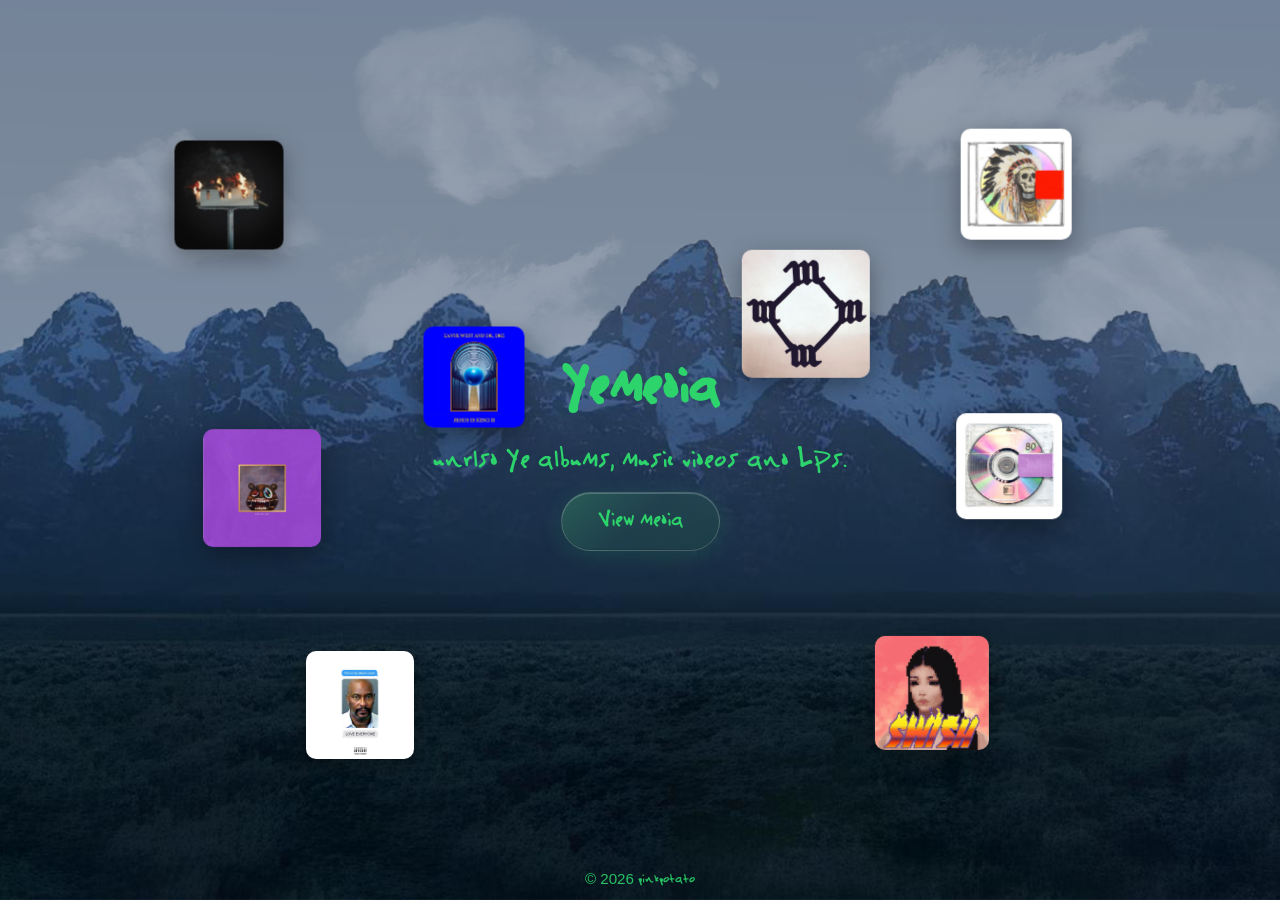
==== index.html @ f58d0a7e "albumonly" ====
<!DOCTYPE html>
<html lang="en">
<head>
    <meta charset="UTF-8">
    <meta name="viewport" content="width=device-width, initial-scale=1.0">
    <title>yemedias</title>
    <link rel="icon" href="favicon.png" type="image/png">
    <link rel="stylesheet" href="sytle.css">
</head>
<body>
    <div class="album-covers" id="album-covers"></div>
    <main class="content">
        <h1>Yemedia</h1>
        <p>unrlsd Ye albums, music videos and LPs.</p>
        <a href="mainpage.html" class="content-btn">View media</a>
    </main>
    <footer class="copyright">© 2026 pinkpotato</footer>
    <script src="album-covers.js"></script>
</body>
</html>
---- sytle.css ----
body {
    margin: 0;
    padding: 0;
    min-height: 100vh;
    position: relative;
    overflow: hidden;
    background-color: #1a1a2e;
    background-image: url(sitebg/gradientbase.png);
    background-size: cover;
    background-position: center;
    background-repeat: no-repeat;
}

body.mainpage {
    overflow: hidden;
    height: 100vh;
    display: flex;
    flex-direction: column;
}

/* Toast notification */
.mainpage-toast {
    position: fixed;
    bottom: 5rem;
    left: 50%;
    transform: translateX(-50%) translateY(12px);
    padding: 0.5rem 1rem;
    background: rgba(92, 255, 158, 0.95);
    color: #1a1a2e;
    font-family: "Yung Jakes", "yungjakes", sans-serif;
    font-size: 0.95rem;
    border-radius: 8px;
    box-shadow: 0 4px 20px rgba(0, 0, 0, 0.3);
    z-index: 100;
    opacity: 0;
    visibility: hidden;
    transition: opacity 0.25s ease, transform 0.25s ease, visibility 0.25s ease;
}

.mainpage-toast.is-visible {
    opacity: 1;
    visibility: visible;
    transform: translateX(-50%) translateY(0);
}

/* Scrollbar styling site-wide */
* {
    scrollbar-width: thin;
    scrollbar-color: rgba(92, 255, 158, 0.6) rgba(26, 26, 46, 0.4);
}

*::-webkit-scrollbar {
    width: 10px;
    height: 10px;
}

*::-webkit-scrollbar-track {
    background: rgba(26, 26, 46, 0.4);
    border-radius: 5px;
}

*::-webkit-scrollbar-thumb {
    background: rgba(92, 255, 158, 0.55);
    border-radius: 5px;
    border: 1px solid rgba(26, 26, 46, 0.3);
}

*::-webkit-scrollbar-thumb:hover {
    background: rgba(92, 255, 158, 0.75);
}

*::-webkit-scrollbar-thumb:active {
    background: #5cff9e;
}

*::-webkit-scrollbar-corner {
    background: rgba(26, 26, 46, 0.4);
    border-radius: 5px;
}

@font-face {
    font-family: "Yung Jakes";
    src: local("Yung Jakes New Handwriting"), local("YungJakesNewHandwriting"), url("YungJakesNewHandwriting-Regular.ttf") format("truetype");
    font-weight: normal;
    font-style: normal;
    font-display: swap;
}

/* Middle: clouds */
body::before {
    content: "";
    position: absolute;
    inset: 0;
    z-index: -1;
    background-image: url(sitebg/clouds.png);
    background-size: 150% 100%;
    background-position: 0% 50%;
    background-repeat: no-repeat;
    opacity: 0.5;
    pointer-events: none;
    animation: clouds-drift 60s linear infinite;
}

@media (max-width: 768px) {
    body::before {
        background-size: cover;
    }
}

/* Front: mountain (painted last so it’s on top) */
body::after {
    content: "";
    position: absolute;
    inset: 0;
    z-index: 0;
    background-image: url(sitebg/mountains.png);
    background-size: cover;
    background-position: center;
    background-repeat: no-repeat;
    pointer-events: none;
}

.content {
    position: relative;
    z-index: 3;
    display: flex;
    flex-direction: column;
    align-items: center;
    justify-content: center;
    min-height: 100vh;
    text-align: center;
    color: #2dd46c;
    font-family: "Yung Jakes", "yungjakes", sans-serif;
    font-size: 1.6rem;
}

.album-covers {
    position: fixed;
    inset: 0;
    z-index: 2;
    pointer-events: none;
}

.album-covers .album-cover {
    position: absolute;
    object-fit: cover;
    border-radius: 10px;
    box-shadow: 0 8px 24px rgba(0, 0, 0, 0.35);
    transform-style: preserve-3d;
    will-change: transform;
}

.copyright {
    position: fixed;
    bottom: 0;
    left: 0;
    right: 0;
    z-index: 3;
    text-align: center;
    padding: 0.75rem;
    color: #2dd46c;
    font-family: "Yung Jakes", "yungjakes", sans-serif;
    font-size: 0.95rem;
    opacity: 0.9;
}

.content h1,
.content p,
.content button,
.content .content-btn {
    margin: 0.25em 0;
}

.content h1 {
    font-size: 3.75rem;
}

.content p {
    font-size: 1.85rem;
}

.content button,
.content .content-btn {
    color: inherit;
    font-family: inherit;
    font-size: 1.5rem;
    cursor: pointer;
    padding: 0.65em 1.5em;
    border: none;
    border-radius: 999px;
    background: linear-gradient(
        135deg,
        rgba(80, 220, 120, 0.25) 0%,
        rgba(60, 180, 100, 0.12) 50%,
        rgba(40, 140, 80, 0.18) 100%
    );
    backdrop-filter: blur(12px);
    -webkit-backdrop-filter: blur(12px);
    box-shadow:
        inset 0 1px 0 rgba(255, 255, 255, 0.2),
        inset 0 -1px 0 rgba(0, 0, 0, 0.1),
        0 4px 24px rgba(45, 212, 108, 0.15);
    border: 1px solid rgba(255, 255, 255, 0.18);
    transition: transform 0.2s ease, box-shadow 0.2s ease, background 0.2s ease;
}
.content .content-btn {
    text-decoration: none;
    display: inline-block;
}

.content button:hover,
.content .content-btn:hover {
    transform: translateY(-1px);
    background: linear-gradient(
        135deg,
        rgba(80, 220, 120, 0.32) 0%,
        rgba(60, 180, 100, 0.18) 50%,
        rgba(40, 140, 80, 0.24) 100%
    );
    box-shadow:
        inset 0 1px 0 rgba(255, 255, 255, 0.28),
        inset 0 -1px 0 rgba(0, 0, 0, 0.08),
        0 8px 32px rgba(45, 212, 108, 0.22);
}

.content button:active,
.content .content-btn:active {
    transform: translateY(0);
    box-shadow:
        inset 0 1px 0 rgba(255, 255, 255, 0.15),
        inset 0 2px 8px rgba(0, 0, 0, 0.15),
        0 2px 12px rgba(45, 212, 108, 0.12);
}

@keyframes clouds-drift {
    0% { background-position: 0% 50%; }
    100% { background-position: 100% 50%; }
}

/* ========== Mainpage layout (glassmorphism UI) ========== */
.mainpage .mainpage-layout {
    position: relative;
    z-index: 1;
    flex: 1;
    min-height: 0;
    padding: 1rem;
    box-sizing: border-box;
    display: flex;
    flex-direction: column;
    overflow: hidden;
}

.mainpage .topbar {
    flex-shrink: 0;
    display: flex;
    align-items: center;
    justify-content: space-between;
    gap: 1.5rem;
    max-width: 100%;
    padding: 0.6rem 1.25rem;
    margin-bottom: 1rem;
    background: rgba(255, 255, 255, 0.12);
    backdrop-filter: blur(14px);
    -webkit-backdrop-filter: blur(14px);
    border: 1px solid rgba(255, 255, 255, 0.28);
    border-radius: 14px;
    font-family: "Yung Jakes", "yungjakes", sans-serif;
    color: #4ae88a;
    text-shadow: 0 0 20px rgba(0, 0, 0, 0.4), 0 1px 2px rgba(0, 0, 0, 0.3);
}

.mainpage .topbar-logo {
    color: #5cff9e;
    text-decoration: none;
    font-size: 1.65rem;
    padding: 0.25em;
    background: transparent;
    border: none;
    border-radius: 0;
    white-space: nowrap;
    text-shadow: 0 0 16px rgba(0, 0, 0, 0.35), 0 1px 2px rgba(0, 0, 0, 0.25);
    display: inline-flex;
    align-items: center;
    justify-content: center;
}

.mainpage .topbar-logo-icon {
    display: block;
    width: 32px;
    height: 32px;
    object-fit: contain;
}

.mainpage .topbar-search {
    flex: 1;
    max-width: 320px;
    margin: 0 auto;
    padding: 0.55em 1em;
    background: rgba(255, 255, 255, 0.15);
    border: 1px solid rgba(45, 212, 108, 0.5);
    border-radius: 999px;
    color: #5cff9e;
    font-family: "Yung Jakes", "yungjakes", sans-serif;
    font-size: 1.2rem;
    text-shadow: 0 0 12px rgba(0, 0, 0, 0.3);
}

.mainpage .topbar-search::placeholder {
    color: #4ae88a;
    opacity: 1;
}

.mainpage .topbar-menu-btn {
    display: none;
    align-items: center;
    justify-content: center;
    width: 44px;
    height: 44px;
    padding: 0;
    border: none;
    border-radius: 0;
    background: transparent;
    color: #5cff9e;
    cursor: pointer;
    flex-shrink: 0;
    transition: opacity 0.2s ease, transform 0.2s ease;
}
.mainpage .topbar-menu-btn:hover {
    opacity: 0.85;
    transform: scale(1.05);
}
.mainpage .topbar-menu-icon {
    width: 24px;
    height: 24px;
    display: block;
    object-fit: contain;
}

.mainpage .mainpage-body {
    display: flex;
    flex: 1;
    min-height: 0;
    overflow: hidden;
    gap: 1rem;
}

.mainpage .sidebar-menu {
    width: 180px;
    flex-shrink: 0;
    display: flex;
    flex-direction: column;
    gap: 0.5rem;
    padding: 1rem;
    background: rgba(255, 255, 255, 0.12);
    backdrop-filter: blur(14px);
    -webkit-backdrop-filter: blur(14px);
    border: 1px solid rgba(45, 212, 108, 0.35);
    border-radius: 14px;
    font-family: "Yung Jakes", "yungjakes", sans-serif;
    color: #5cff9e;
    align-self: stretch;
    text-shadow: 0 0 14px rgba(0, 0, 0, 0.35), 0 1px 2px rgba(0, 0, 0, 0.25);
}

.mainpage .sidebar-close-btn {
    display: none;
}

.mainpage .sidebar-close-icon {
    width: 24px;
    height: 24px;
    display: block;
    object-fit: contain;
}

.mainpage .sidebar-overlay {
    display: none;
}

.mainpage .sidebar-item {
    font-size: 1.25rem;
}

.mainpage .sidebar-btn {
    display: block;
    width: 100%;
    padding: 0.6em 0.85em;
    background: rgba(255, 255, 255, 0.12);
    border: 1px solid rgba(45, 212, 108, 0.35);
    border-radius: 10px;
    color: #5cff9e;
    font-family: "Yung Jakes", "yungjakes", sans-serif;
    font-size: 1.25rem;
    cursor: pointer;
    text-align: left;
    transition: background 0.2s ease, border-color 0.2s ease;
    text-shadow: 0 0 12px rgba(0, 0, 0, 0.3), 0 1px 2px rgba(0, 0, 0, 0.2);
}

.mainpage .sidebar-btn:hover {
    background: rgba(45, 212, 108, 0.15);
    border-color: rgba(45, 212, 108, 0.55);
    color: #6effa8;
}

.mainpage .main-panel {
    flex: 1;
    display: flex;
    flex-direction: column;
    min-height: 0;
    padding: 1.25rem;
    background: rgba(255, 255, 255, 0.12);
    backdrop-filter: blur(14px);
    -webkit-backdrop-filter: blur(14px);
    border: 1px solid rgba(45, 212, 108, 0.35);
    border-radius: 14px;
    overflow: auto;
}

.mainpage .covers-grid {
    display: grid;
    grid-template-columns: repeat(4, 1fr);
    grid-template-rows: repeat(2, auto);
    gap: 1rem;
    min-height: min-content;
}

.mainpage .cover-placeholder {
    aspect-ratio: 1;
    background: rgba(255, 255, 255, 0.06);
    border-radius: 8px;
    border: 1px solid rgba(255, 255, 255, 0.06);
    box-shadow: none;
}

.mainpage .album-card {
    position: relative;
    aspect-ratio: 1;
    border-radius: 8px;
    overflow: hidden;
    background: rgba(255, 255, 255, 0.06);
    transition: transform 0.25s ease;
}

.mainpage .album-card:hover {
    transform: scale(0.92);
}

.mainpage .album-card-cover {
    width: 100%;
    height: 100%;
    object-fit: cover;
    display: block;
}

.mainpage .album-card-overlay {
    position: absolute;
    inset: 0;
    display: flex;
    flex-direction: column;
    align-items: center;
    justify-content: center;
    gap: 0.5rem;
    background: rgba(0, 0, 0, 0.5);
    opacity: 0;
    transition: opacity 0.2s ease;
}

.mainpage .album-card.has-tracks .album-card-overlay {
    justify-content: flex-end;
    padding-bottom: 0.5rem;
}

.mainpage .album-card-play-corner {
    position: absolute;
    bottom: 0.5rem;
    right: 0.5rem;
    margin-top: auto;
}

.mainpage .album-card:hover .album-card-overlay {
    opacity: 1;
}

.mainpage .album-card-title {
    color: #5cff9e;
    font-family: "Yung Jakes", "yungjakes", sans-serif;
    font-size: 1rem;
    text-align: center;
    padding: 0 0.5rem;
    text-shadow: 0 0 8px rgba(0,0,0,0.5);
}

.mainpage .album-card-play:hover {
    opacity: 0.9;
    transform: scale(1.05);
}

.mainpage .album-card-play {
    width: 44px;
    height: 44px;
    border: none;
    border-radius: 0;
    background: transparent;
    color: #5cff9e;
    font-size: 1.25rem;
    cursor: pointer;
    display: flex;
    align-items: center;
    justify-content: center;
    padding: 0;
    transition: opacity 0.2s ease, transform 0.2s ease;
    font-family: "Yung Jakes", "yungjakes", sans-serif;
}

.mainpage .album-card-play-icon {
    width: 28px;
    height: 28px;
    display: block;
    object-fit: contain;
}

/* Search results: list of matching tracks */
.mainpage .mainpage-search-results {
    display: flex;
    flex-direction: column;
    gap: 0.25rem;
    padding: 0.5rem 0;
    min-height: 0;
}

.mainpage .mainpage-search-result-row {
    display: flex;
    align-items: center;
    gap: 1rem;
    padding: 0.65rem 1rem;
    background: rgba(255, 255, 255, 0.04);
    border-radius: 10px;
    cursor: pointer;
    transition: background 0.15s ease;
}

.mainpage .mainpage-search-result-row:hover {
    background: rgba(92, 255, 158, 0.1);
}

.mainpage .mainpage-search-result-cover {
    width: 48px;
    height: 48px;
    object-fit: cover;
    border-radius: 8px;
    flex-shrink: 0;
    border: 1px solid rgba(255, 255, 255, 0.1);
}

.mainpage .mainpage-search-result-info {
    flex: 1;
    min-width: 0;
    display: flex;
    flex-direction: column;
    gap: 0.15rem;
}

.mainpage .mainpage-search-result-title {
    color: #fff;
    font-family: "Yung Jakes", "yungjakes", sans-serif;
    font-size: 1.05rem;
    font-weight: bold;
}

.mainpage .mainpage-search-result-meta {
    color: rgba(255, 255, 255, 0.6);
    font-size: 0.9rem;
}

.mainpage .mainpage-search-result-play {
    width: 44px;
    height: 44px;
    padding: 0;
    border: none;
    background: transparent;
    color: #5cff9e;
    cursor: pointer;
    display: flex;
    align-items: center;
    justify-content: center;
    flex-shrink: 0;
    transition: opacity 0.2s ease, transform 0.2s ease;
}

.mainpage .mainpage-search-result-play:hover {
    opacity: 0.9;
    transform: scale(1.05);
}

.mainpage .mainpage-search-result-play-icon {
    width: 28px;
    height: 28px;
    object-fit: contain;
}

.mainpage .sidebar-btn.is-active {
    background: rgba(45, 212, 108, 0.25);
    border-color: rgba(45, 212, 108, 0.6);
}

.mainpage .mainpage-player {
    position: fixed;
    bottom: 0.75rem;
    left: 0.75rem;
    right: 0.75rem;
    z-index: 10;
    padding: 0.6rem 1rem;
    background: rgba(var(--miniplayer-glass-r, 48), var(--miniplayer-glass-g, 48), var(--miniplayer-glass-b, 65), 0.88);
    backdrop-filter: blur(14px);
    -webkit-backdrop-filter: blur(14px);
    border: 1px solid rgba(var(--miniplayer-glass-r, 45), var(--miniplayer-glass-g, 212), var(--miniplayer-glass-b, 108), 0.4);
    border-radius: 14px;
    display: flex;
    align-items: center;
    justify-content: space-between;
    gap: 1rem;
    transform: translateY(calc(100% + 1rem));
    transition: transform 0.25s ease, background 0.35s ease, border-color 0.35s ease;
}

.mainpage .mainpage-player.is-visible {
    transform: translateY(0);
}

/* Desktop: smaller mini player height */
@media (min-width: 769px) {
    .mainpage .mainpage-player {
        padding: 0.35rem 0.85rem;
        gap: 0.65rem;
    }
    .mainpage .mainpage-player-title {
        font-size: 0.88rem;
    }
    .mainpage .mainpage-player-center {
        gap: 0.2rem;
    }
    .mainpage .mainpage-player-ctrl {
        width: 38px;
        height: 38px;
    }
    .mainpage .mainpage-player-ctrl-icon {
        width: 20px;
        height: 20px;
    }
    .mainpage .mainpage-player-play-btn {
        width: 42px;
        height: 42px;
    }
    .mainpage .mainpage-player-play-btn .mainpage-player-play-icon-img {
        width: 22px;
        height: 22px;
    }
    .mainpage .mainpage-player-expand {
        width: 38px;
        height: 38px;
    }
    .mainpage .mainpage-player-expand-icon {
        width: 20px;
        height: 20px;
    }
    .mainpage .mainpage-player-time {
        font-size: 0.75rem;
    }
    .mainpage .mainpage-player-seek {
        height: 5px;
    }
}

/* Mobile track list: ensure mini player slide-up animation runs when it appears */
@media (max-width: 768px) {
    .mainpage.tracklist-view-open .mainpage-player {
        transition: transform 0.35s cubic-bezier(0.25, 0.46, 0.45, 0.94);
    }
    .mainpage.tracklist-view-open .mainpage-player:not(.is-visible) {
        transform: translateY(calc(100% + 1rem));
    }
    .mainpage .mainpage-player-title {
        font-size: 1.1rem;
    }
    .mainpage .mainpage-player-time {
        font-size: 0.95rem;
    }
}

/* Hide mini player when expanded view is open (desktop: always; mobile: only in now-playing full view) */
.mainpage.expanded-view-open .mainpage-player {
    transform: translateY(100%);
    visibility: hidden;
    pointer-events: none;
}

/* Mobile track list view: show mini player as overlay on top */
.mainpage.tracklist-view-open .mainpage-player {
    z-index: 25;
}

.mainpage .mainpage-player-left {
    flex: 1;
    min-width: 0;
    max-width: 280px;
}

.mainpage .mainpage-player-title {
    color: #5cff9e;
    font-family: "Yung Jakes", "yungjakes", sans-serif;
    font-size: 0.95rem;
    overflow: hidden;
    text-overflow: ellipsis;
    white-space: nowrap;
    text-shadow: 0 0 12px rgba(0, 0, 0, 0.3);
}

.mainpage .mainpage-audio-native {
    position: absolute;
    width: 0;
    height: 0;
    opacity: 0;
    pointer-events: none;
}

.mainpage .mainpage-player-center {
    flex: 2;
    display: flex;
    flex-direction: column;
    align-items: center;
    gap: 0.35rem;
    max-width: 480px;
    min-width: 0;
}

.mainpage .mainpage-player-controls {
    display: flex;
    align-items: center;
    justify-content: center;
    gap: 0.5rem;
}

.mainpage .mainpage-player-ctrl {
    width: 48px;
    height: 48px;
    border: none;
    border-radius: 0;
    background: transparent;
    color: #5cff9e;
    font-size: 0.85rem;
    cursor: pointer;
    display: flex;
    align-items: center;
    justify-content: center;
    transition: opacity 0.2s ease, transform 0.2s ease;
}

.mainpage .player-icon {
    width: 20px;
    height: 20px;
    display: block;
    color: inherit;
}

.mainpage .mainpage-player-play-btn .player-icon,
.mainpage .mainpage-player-expanded-play .player-icon {
    width: 22px;
    height: 22px;
}

.mainpage .mainpage-player-play-icon-img,
.mainpage .mainpage-player-expanded-play-icon-img {
    display: block;
    width: 100%;
    height: 100%;
    object-fit: contain;
}

.mainpage .mainpage-player-play-btn .mainpage-player-play-icon-img {
    width: 32px;
    height: 32px;
}

.mainpage .mainpage-player-expanded-play .mainpage-player-expanded-play-icon-img {
    width: 42px;
    height: 42px;
}

.mainpage .mainpage-player-expanded-close .player-icon,
.mainpage .mainpage-player-expanded-close-icon {
    width: 26px;
    height: 26px;
}

.mainpage .mainpage-player-expanded-close-icon {
    display: block;
    object-fit: contain;
}

.mainpage .mainpage-player-expanded-btn .player-icon {
    width: 18px;
    height: 18px;
}

.mainpage .mainpage-player-ctrl-icon,
.mainpage .mainpage-player-expanded-btn-icon {
    display: block;
    width: 26px;
    height: 26px;
    object-fit: contain;
}

.mainpage .mainpage-player-ctrl .mainpage-player-ctrl-icon {
    width: 28px;
    height: 28px;
}

.mainpage .mainpage-player-expanded-volume-icon .player-icon {
    width: 18px;
    height: 18px;
}

.mainpage .mainpage-player-ctrl:hover {
    opacity: 0.85;
    transform: scale(1.05);
}

.mainpage .mainpage-player-play-btn {
    width: 56px;
    height: 56px;
    border: none;
    border-radius: 0;
    background: transparent;
    color: #5cff9e;
    font-size: 1.1rem;
    cursor: pointer;
    display: flex;
    align-items: center;
    justify-content: center;
    transition: transform 0.2s ease, opacity 0.2s ease;
}

.mainpage .mainpage-player-play-btn .mainpage-player-play-icon {
    display: inline-block;
    line-height: 1;
}

.mainpage .mainpage-player-play-btn:hover {
    opacity: 0.9;
    transform: scale(1.03);
}

.mainpage .mainpage-player-expand {
    width: 52px;
    height: 52px;
    border: none;
    border-radius: 0;
    background: transparent;
    color: #5cff9e;
    font-size: 1.25rem;
    cursor: pointer;
    display: flex;
    align-items: center;
    justify-content: center;
    transition: opacity 0.2s ease, transform 0.2s ease;
}

.mainpage .mainpage-player-expand:hover {
    opacity: 0.85;
    transform: scale(1.05);
}

.mainpage .mainpage-player-expand .player-icon,
.mainpage .mainpage-player-expand-icon {
    width: 26px;
    height: 26px;
}

.mainpage .mainpage-player-expand-icon {
    display: block;
    object-fit: contain;
}

.mainpage .mainpage-player-progress-wrap {
    display: flex;
    align-items: center;
    gap: 0.5rem;
    width: 100%;
}

.mainpage .mainpage-player-time {
    color: rgba(92, 255, 158, 0.9);
    font-family: "Yung Jakes", "yungjakes", sans-serif;
    font-size: 0.8rem;
    flex-shrink: 0;
}

.mainpage .mainpage-player-seek {
    flex: 1;
    height: 6px;
    -webkit-appearance: none;
    appearance: none;
    background: rgba(255, 255, 255, 0.15);
    border-radius: 3px;
}

.mainpage .mainpage-player-seek::-webkit-slider-thumb {
    -webkit-appearance: none;
    width: 14px;
    height: 14px;
    border-radius: 50%;
    background: #5cff9e;
    cursor: pointer;
    box-shadow: 0 0 8px rgba(92, 255, 158, 0.5);
}

.mainpage .mainpage-player-seek::-moz-range-thumb {
    width: 14px;
    height: 14px;
    border-radius: 50%;
    background: #5cff9e;
    cursor: pointer;
    border: none;
}

.mainpage .mainpage-player-right {
    flex: 1;
    display: flex;
    justify-content: flex-end;
    max-width: 120px;
}

.mainpage .mainpage-player-expand {
    width: 48px;
    height: 48px;
    border: none;
    border-radius: 0;
    background: transparent;
    color: #5cff9e;
    font-size: 1.25rem;
    cursor: pointer;
    display: flex;
    align-items: center;
    justify-content: center;
    transition: opacity 0.2s ease, transform 0.2s ease;
}

.mainpage .mainpage-player-expand:hover {
    opacity: 0.85;
    transform: scale(1.05);
}

.mainpage .mainpage-player-expanded {
    position: fixed;
    inset: 0;
    z-index: 20;
    background: transparent;
    display: flex;
    align-items: stretch;
    justify-content: stretch;
    opacity: 0;
    visibility: hidden;
    transition: opacity 0.28s ease, visibility 0.28s ease;
}

.mainpage .mainpage-player-expanded.is-visible {
    opacity: 1;
    visibility: visible;
}

.mainpage .mainpage-player-expanded.is-visible .mainpage-player-expanded-blur {
    opacity: 1;
}

.mainpage .mainpage-player-expanded-blur {
    position: absolute;
    inset: -20%;
    z-index: 0;
    background-size: cover;
    background-position: center;
    background-repeat: no-repeat;
    filter: blur(80px);
    -webkit-filter: blur(80px);
    opacity: 0;
    transition: opacity 0.4s ease;
}

.mainpage .mainpage-player-expanded-blur::after {
    content: "";
    position: absolute;
    inset: 0;
    background: rgba(0, 0, 0, 0.45);
    pointer-events: none;
}

.mainpage .mainpage-player-expanded-inner {
    position: relative;
    z-index: 1;
    display: flex;
    align-items: flex-start;
    width: 100%;
    height: 100%;
    padding: 2rem;
    padding-right: 4rem;
    gap: 2.5rem;
    box-sizing: border-box;
    opacity: 0;
    transform: translateY(16px);
    transition: opacity 0.32s ease 0.06s, transform 0.32s cubic-bezier(0.25, 0.46, 0.45, 0.94) 0.06s;
}

/* Desktop: now playing (cover + controls) on the left, track list (data) on the right */
.mainpage .mainpage-player-expanded-cover-section {
    order: -1;
}
.mainpage .mainpage-player-expanded-tracks {
    order: 0;
}

.mainpage .mainpage-player-expanded.is-visible .mainpage-player-expanded-inner {
    opacity: 1;
    transform: translateY(0);
}

.mainpage .mainpage-player-expanded-close {
    position: relative;
    top: auto;
    right: auto;
    z-index: 21;
    order: 0;
    width: 52px;
    height: 52px;
    border: none;
    border-radius: 0;
    background: transparent;
    color: #5cff9e;
    font-size: 1.5rem;
    line-height: 1;
    cursor: pointer;
    transition: opacity 0.25s ease 0.15s, transform 0.25s ease 0.15s;
    opacity: 1;
    transform: scale(1);
    display: flex;
    align-items: center;
    justify-content: center;
}

.mainpage .mainpage-player-expanded-top-right {
    position: fixed;
    top: 1rem;
    right: 1rem;
    z-index: 21;
    display: flex;
    flex-direction: column;
    align-items: center;
    gap: 0.5rem;
}

.mainpage .mainpage-player-expanded.is-visible .mainpage-player-expanded-close {
    opacity: 1;
    transform: scale(1);
}

.mainpage .mainpage-player-expanded-close:hover {
    opacity: 0.85;
    transform: scale(1.05);
}

.mainpage .mainpage-player-expanded-cover-section {
    flex-shrink: 0;
    width: min(40vw, 400px);
    display: flex;
    flex-direction: column;
    gap: 1.25rem;
    opacity: 0;
    transform: translateY(12px);
    transition: opacity 0.3s ease 0.1s, transform 0.35s cubic-bezier(0.25, 0.46, 0.45, 0.94) 0.1s;
}

.mainpage .mainpage-player-expanded.is-visible .mainpage-player-expanded-cover-section {
    opacity: 1;
    transform: translateY(0);
}

.mainpage .mainpage-player-expanded-cover-wrap {
    flex-shrink: 0;
    width: 100%;
    padding: 0;
    display: flex;
    align-items: center;
    justify-content: center;
    background: transparent;
    border: none;
    overflow: hidden;
    border-radius: 14px;
}

.mainpage .mainpage-player-expanded-cover-wrap img {
    width: 100%;
    aspect-ratio: 1;
    object-fit: cover;
    display: block;
    border-radius: 14px;
    transform: scale(0.96);
    transition: transform 0.4s cubic-bezier(0.25, 0.46, 0.45, 0.94) 0.12s;
}

.mainpage .mainpage-player-expanded.is-visible .mainpage-player-expanded-cover-wrap img {
    transform: scale(1);
}

.mainpage .mainpage-player-expanded-now-playing {
    display: grid;
    grid-template-columns: 1fr auto;
    gap: 0.5rem 1rem;
    padding: 1.25rem 1.5rem 0;
    background: transparent;
    border: none;
    border-radius: 0;
}

.mainpage .mainpage-player-expanded-track-title {
    grid-column: 1;
}

.mainpage .mainpage-player-expanded-track-meta {
    grid-column: 1;
}

.mainpage .mainpage-player-expanded-like {
    grid-column: 2;
    grid-row: 1 / 3;
    align-self: center;
    justify-self: end;
    width: 44px;
    height: 44px;
    min-width: 44px;
    min-height: 44px;
    padding: 0;
    border: none;
    background: transparent;
    color: rgba(255, 255, 255, 0.7);
    cursor: pointer;
    display: flex;
    align-items: center;
    justify-content: center;
    transition: color 0.2s ease, transform 0.2s ease;
    visibility: visible;
}

.mainpage .mainpage-player-expanded-like:hover {
    color: #5cff9e;
    transform: scale(1.08);
}

.mainpage .mainpage-player-expanded-like.is-saved {
    color: #5cff9e;
}

.mainpage .mainpage-player-expanded-like .mainpage-player-expanded-like-icon {
    width: 26px;
    height: 26px;
    object-fit: contain;
    display: block;
    transition: filter 0.2s ease, opacity 0.2s ease;
}

.mainpage .mainpage-player-expanded-like.is-saved .mainpage-player-expanded-like-icon {
    filter: brightness(0) saturate(100%) invert(82%) sepia(42%) saturate(1200%) hue-rotate(87deg) brightness(102%) contrast(101%);
}

.mainpage .mainpage-player-expanded-progress-wrap {
    grid-column: 1 / -1;
    display: flex;
    align-items: center;
    gap: 0.5rem;
    width: 100%;
}

.mainpage .mainpage-player-expanded-progress-wrap .mainpage-player-seek {
    flex: 1;
    min-width: 0;
}

.mainpage .mainpage-player-expanded-track-title {
    color: #fff;
    font-family: "Yung Jakes", "yungjakes", sans-serif;
    font-size: 1.65rem;
    font-weight: bold;
    margin: 0;
    letter-spacing: 0.02em;
}

.mainpage .mainpage-player-expanded-track-meta {
    color: rgba(255, 255, 255, 0.65);
    font-family: "Yung Jakes", "yungjakes", sans-serif;
    font-size: 1.05rem;
    margin: 0 0 0.25rem 0;
}

.mainpage .mainpage-player-expanded-progress-wrap .mainpage-player-time {
    color: rgba(255, 255, 255, 0.8);
    font-size: 0.95rem;
    flex-shrink: 0;
}

.mainpage .mainpage-player-expanded-volume-wrap {
    grid-column: 1 / -1;
    display: flex;
    align-items: center;
    gap: 0.6rem;
    margin-top: 0.35rem;
    width: 100%;
}

.mainpage .mainpage-player-expanded-volume-icon {
    font-size: 1.15rem;
    opacity: 0.9;
    flex-shrink: 0;
    color: #fff;
}

.mainpage .mainpage-player-volume-icon-img {
    display: block;
    width: 24px;
    height: 24px;
    object-fit: contain;
    animation: speaker-pulse 1.6s ease-in-out infinite;
    transition: opacity 0.2s ease;
}

@keyframes speaker-pulse {
    0%, 100% { opacity: 1; transform: scale(1); }
    50% { opacity: 0.9; transform: scale(1.08); }
}

.mainpage .mainpage-player-expanded-volume-wrap .mainpage-player-volume {
    flex: 1;
    min-width: 0;
}

.mainpage .mainpage-player-expanded-tracks {
    flex: 1;
    display: flex;
    flex-direction: column;
    min-width: 0;
    width: 100%;
    padding: 1.25rem 1.5rem 1.25rem 0;
    min-height: 0;
    opacity: 0;
    transform: translateY(14px);
    transition: opacity 0.32s ease 0.15s, transform 0.35s cubic-bezier(0.25, 0.46, 0.45, 0.94) 0.15s;
}

.mainpage .mainpage-player-expanded.is-visible .mainpage-player-expanded-tracks {
    opacity: 1;
    transform: translateY(0);
}

.mainpage .mainpage-player-expanded-album-title {
    color: #5cff9e;
    font-family: "Yung Jakes", "yungjakes", sans-serif;
    font-size: 2.1rem;
    font-weight: bold;
    margin: 0 0 0.25rem 0;
    letter-spacing: 0.02em;
    text-shadow: 0 0 20px rgba(0, 0, 0, 0.3);
}

.mainpage .mainpage-player-expanded-tracks-head-text {
    display: flex;
    flex-direction: column;
    justify-content: center;
    flex: 1;
    min-width: 0;
}

.mainpage .mainpage-player-expanded-tracks-head-text .mainpage-player-expanded-meta {
    margin: 0;
}

.mainpage .mainpage-player-expanded-meta {
    color: rgba(255, 255, 255, 0.65);
    font-family: "Yung Jakes", "yungjakes", sans-serif;
    font-size: 1.05rem;
    margin: 0 0 1.5rem 0;
}

.mainpage .mainpage-player-expanded-tracks-head {
    display: flex;
    align-items: stretch;
    gap: 1rem;
    margin-bottom: 1rem;
}

.mainpage .mainpage-player-expanded-tracks-head .mainpage-player-expanded-meta {
    margin: 0;
}

.mainpage .mainpage-player-expanded-play-all {
    flex-shrink: 0;
    width: 64px;
    min-width: 64px;
    height: 64px;
    min-height: 64px;
    align-self: stretch;
    padding: 0;
    border: none;
    background: transparent;
    color: #5cff9e;
    cursor: pointer;
    display: flex;
    align-items: center;
    justify-content: center;
    transition: opacity 0.2s ease, transform 0.2s ease;
}

.mainpage .mainpage-player-expanded-play-all:hover {
    opacity: 0.9;
    transform: scale(1.05);
}

.mainpage .mainpage-player-expanded-play-all-icon {
    width: 40px;
    height: 40px;
    object-fit: contain;
    display: block;
}

.mainpage .mainpage-player-expanded-controls {
    grid-column: 1 / -1;
    display: flex;
    align-items: center;
    justify-content: center;
    gap: 0.75rem;
    margin-bottom: 0;
}

.mainpage .mainpage-player-expanded-btn {
    width: 56px;
    height: 56px;
    border-radius: 0;
    border: none;
    background: transparent;
    color: #5cff9e;
    font-size: 1.1rem;
    cursor: pointer;
    display: flex;
    align-items: center;
    justify-content: center;
    transition: opacity 0.2s ease, transform 0.2s ease;
}

.mainpage .mainpage-player-expanded-btn:hover {
    opacity: 0.85;
    transform: scale(1.05);
}

.mainpage .mainpage-player-expanded-btn.is-active {
    opacity: 1;
}

.mainpage .mainpage-player-expanded-play {
    width: 72px;
    height: 72px;
    border-radius: 0;
    border: none;
    background: transparent;
    color: #1a1a2e;
    font-size: 1.4rem;
    cursor: pointer;
    display: flex;
    align-items: center;
    justify-content: center;
    transition: transform 0.2s ease, opacity 0.2s ease;
}

.mainpage .mainpage-player-expanded-play .mainpage-player-expanded-play-icon {
    display: inline-block;
    line-height: 1;
}

.mainpage .mainpage-player-expanded-play:hover {
    opacity: 0.9;
    transform: scale(1.03);
}

.mainpage .mainpage-player-tracklist {
    list-style: none;
    margin: 0;
    padding: 0.6rem 0;
    overflow-y: auto;
    flex: 1;
    min-height: 0;
}

.mainpage .mainpage-player-tracklist li {
    display: flex;
    align-items: center;
    gap: 1rem;
    padding: 0.75rem 0.9rem;
    margin: 0 2px 2px 2px;
    border-bottom: none;
    color: rgba(255, 255, 255, 0.9);
    font-family: "Yung Jakes", "yungjakes", sans-serif;
    font-size: 1.05rem;
    transition: background 0.15s ease, color 0.15s ease;
    border-radius: 10px;
}

.mainpage .mainpage-player-tracklist li:last-child {
    margin-bottom: 0;
}

.mainpage .mainpage-player-tracklist li:hover {
    background: rgba(92, 255, 158, 0.08);
}

.mainpage .mainpage-player-tracklist li.is-current {
    color: #5cff9e;
    background: rgba(92, 255, 158, 0.12);
}

.mainpage .mainpage-player-tracklist .track-list-cover {
    width: 40px;
    height: 40px;
    object-fit: cover;
    border-radius: 6px;
    flex-shrink: 0;
    border: 1px solid rgba(255, 255, 255, 0.1);
}

.mainpage .mainpage-player-tracklist .track-num {
    width: 1.5rem;
    flex-shrink: 0;
    color: rgba(255, 255, 255, 0.5);
    font-size: 0.95rem;
}

.mainpage .mainpage-player-tracklist li.is-current .track-num {
    color: #5cff9e;
}

.mainpage .mainpage-player-tracklist li button {
    flex: 1;
    background: none;
    border: none;
    color: inherit;
    font-family: inherit;
    font-size: 1.05rem;
    cursor: pointer;
    text-align: left;
    padding: 0;
    min-width: 0;
    overflow: hidden;
    text-overflow: ellipsis;
    white-space: nowrap;
}

.mainpage .mainpage-error {
    color: #5cff9e;
    font-family: "Yung Jakes", "yungjakes", sans-serif;
    padding: 2rem;
    grid-column: 1 / -1;
}

.mainpage .mainpage-error code {
    background: rgba(0,0,0,0.3);
    padding: 0.2em 0.4em;
    border-radius: 4px;
}

@media (max-width: 768px) {
    .mainpage .mainpage-layout {
        padding: 0.5rem;
    }
    .mainpage .topbar {
        flex-direction: row;
        align-items: center;
        gap: 0.75rem;
    }
    .mainpage .topbar-logo {
        flex-shrink: 0;
    }
    .mainpage .topbar-search {
        max-width: none;
        flex: 1;
        min-width: 0;
    }
    .mainpage .topbar-menu-btn {
        display: flex;
    }
    .mainpage .mainpage-body {
        flex-direction: column;
    }
    .mainpage .sidebar-overlay {
        display: none;
        position: fixed;
        inset: 0;
        z-index: 15;
        background: rgba(0, 0, 0, 0.4);
        opacity: 0;
        visibility: hidden;
        transition: opacity 0.25s ease, visibility 0.25s ease;
    }
    .mainpage.menu-open .sidebar-overlay {
        display: block;
        opacity: 1;
        visibility: visible;
    }
    .mainpage .sidebar-menu {
        position: fixed;
        top: 0;
        right: 0;
        width: min(280px, 85vw);
        max-width: 100%;
        height: 100vh;
        z-index: 16;
        align-self: auto;
        border-radius: 0;
        border-left: 1px solid rgba(45, 212, 108, 0.35);
        transform: translateX(100%);
        transition: transform 0.28s ease;
        padding-top: 3.5rem;
    }
    .mainpage.menu-open .sidebar-menu {
        transform: translateX(0);
    }
    .mainpage .sidebar-close-btn {
        display: flex;
        position: absolute;
        top: 1rem;
        right: 1rem;
        width: 40px;
        height: 40px;
        align-items: center;
        justify-content: center;
        padding: 0;
        border: none;
        border-radius: 0;
        background: transparent;
        color: #5cff9e;
        cursor: pointer;
        transition: opacity 0.2s ease, transform 0.2s ease;
    }
    .mainpage .sidebar-close-btn:hover {
        opacity: 0.85;
        transform: scale(1.05);
    }
    .mainpage .covers-grid {
        grid-template-columns: repeat(2, 1fr);
        grid-template-rows: repeat(4, 1fr);
    }

    /* Mini player: only title + play/pause; tap bar to open full album */
    .mainpage .mainpage-player {
        cursor: pointer;
    }
    .mainpage .mainpage-player .mainpage-player-ctrl {
        display: none;
    }
    .mainpage .mainpage-player .mainpage-player-progress-wrap {
        display: none;
    }
    .mainpage .mainpage-player .mainpage-player-right {
        display: none;
    }
    .mainpage .mainpage-player-center {
        flex: 0 0 auto;
        max-width: none;
    }
    .mainpage .mainpage-player-left {
        flex: 1;
        max-width: none;
        cursor: pointer;
    }

    /* Show album card actions on touch (no hover); don't dim the cover */
    .mainpage .album-card-overlay {
        opacity: 0.92;
        background: transparent;
    }
    .mainpage .album-card:hover .album-card-overlay {
        opacity: 1;
    }
    .mainpage .album-card-title {
        opacity: 0;
    }
    .mainpage .album-card:hover .album-card-title {
        opacity: 1;
    }
    .mainpage .album-card-play {
        width: 56px;
        height: 56px;
    }
    .mainpage .album-card-play-icon {
        width: 36px;
        height: 36px;
    }

    /* Expanded player: glass over cover blur (no opaque bg) */
    .mainpage .mainpage-player-expanded-inner {
        flex-direction: column;
        overflow-y: auto;
        overflow-x: hidden;
        padding: 1rem;
        padding-top: 3.25rem;
        padding-right: 1rem;
        padding-bottom: 2rem;
        gap: 0;
        -webkit-overflow-scrolling: touch;
        justify-content: center;
        background: rgba(0, 0, 0, 0.25);
        backdrop-filter: blur(24px);
        -webkit-backdrop-filter: blur(24px);
        border-radius: 0;
        transform: translateY(24px);
        transition: opacity 0.35s ease 0.05s, transform 0.38s cubic-bezier(0.25, 0.46, 0.45, 0.94) 0.05s;
    }
    .mainpage .mainpage-player-expanded.is-visible .mainpage-player-expanded-inner {
        transform: translateY(0);
    }
    /* Mobile: single column, reset order so layout is DOM order */
    .mainpage .mainpage-player-expanded-tracks,
    .mainpage .mainpage-player-expanded-cover-section {
        order: 0;
    }
    .mainpage .mainpage-player-expanded-cover-section {
        width: 100%;
        flex: 1;
        min-height: 0;
        display: flex;
        flex-direction: column;
        justify-content: center;
        align-items: center;
        transform: translateY(16px);
        transition: opacity 0.32s ease 0.12s, transform 0.38s cubic-bezier(0.25, 0.46, 0.45, 0.94) 0.12s;
    }
    .mainpage .mainpage-player-expanded.is-visible .mainpage-player-expanded-cover-section {
        transform: translateY(0);
    }
    .mainpage .mainpage-player-expanded-cover-wrap {
        width: min(90vw, 380px);
        max-width: 100%;
        flex-shrink: 0;
        align-self: center;
    }
    .mainpage .mainpage-player-expanded.is-visible .mainpage-player-expanded-cover-wrap img {
        transform: scale(1);
    }
    .mainpage .mainpage-player-expanded-cover-wrap img {
        transform: scale(0.94);
        transition: transform 0.4s cubic-bezier(0.25, 0.46, 0.45, 0.94) 0.14s;
    }
    .mainpage .mainpage-player-expanded-now-playing {
        width: min(90vw, 380px);
        max-width: 100%;
        flex: 1;
        justify-content: center;
        padding-top: 1.25rem;
        padding-bottom: 2rem;
    }
    .mainpage .mainpage-player-expanded-track-title {
        font-size: 1.5rem;
    }
    /* Mobile: album cover tap → tracklist only */
    .mainpage .mainpage-player-expanded[data-expanded-mode="tracklist"] .mainpage-player-expanded-cover-section {
        display: none;
    }
    .mainpage .mainpage-player-expanded[data-expanded-mode="tracklist"] .mainpage-player-expanded-tracks {
        display: flex;
        flex: 1;
        flex-direction: column;
        min-height: 0;
        min-width: 0;
        width: 100%;
        padding: 0.75rem 1.5rem 0.75rem 1rem;
        overflow-y: auto;
        -webkit-overflow-scrolling: touch;
        transform: translateY(20px);
        transition: opacity 0.32s ease 0.08s, transform 0.36s cubic-bezier(0.25, 0.46, 0.45, 0.94) 0.08s;
    }
    .mainpage .mainpage-player-expanded.is-visible[data-expanded-mode="tracklist"] .mainpage-player-expanded-tracks {
        transform: translateY(0);
    }
    .mainpage .mainpage-player-expanded[data-expanded-mode="tracklist"] .mainpage-player-expanded-inner {
        justify-content: flex-start;
        padding-top: 4.25rem;
    }
    .mainpage .mainpage-player-expanded[data-expanded-mode="tracklist"] .mainpage-player-expanded-tracklist {
        flex: 1;
        min-height: 0;
        overflow-y: auto;
        -webkit-overflow-scrolling: touch;
    }
    /* Mobile: mini player tap → now playing only */
    .mainpage .mainpage-player-expanded[data-expanded-mode="nowplaying"] .mainpage-player-expanded-tracks {
        display: none;
    }
    .mainpage .mainpage-player-expanded-tracks {
        display: none;
    }
    .mainpage .mainpage-player-expanded-close {
        top: auto;
        right: auto;
        width: 56px;
        height: 56px;
        font-size: 1.5rem;
    }
    .mainpage .mainpage-player-expanded-top-right {
        top: 0.5rem;
        right: 0.5rem;
    }
    /* Mobile: larger touch targets for player buttons */
    .mainpage .mainpage-player-play-btn {
        width: 64px;
        height: 64px;
    }
    .mainpage .mainpage-player-play-btn .mainpage-player-play-icon-img {
        width: 40px;
        height: 40px;
    }
    .mainpage .mainpage-player-expanded-btn {
        width: 64px;
        height: 64px;
    }
    .mainpage .mainpage-player-expanded-btn-icon {
        width: 32px;
        height: 32px;
    }
    .mainpage .mainpage-player-expanded-play {
        width: 80px;
        height: 80px;
    }
    .mainpage .mainpage-player-expanded-play .mainpage-player-expanded-play-icon-img {
        width: 48px;
        height: 48px;
    }
    .mainpage .mainpage-player-expanded-blur {
        inset: -15%;
    }
}
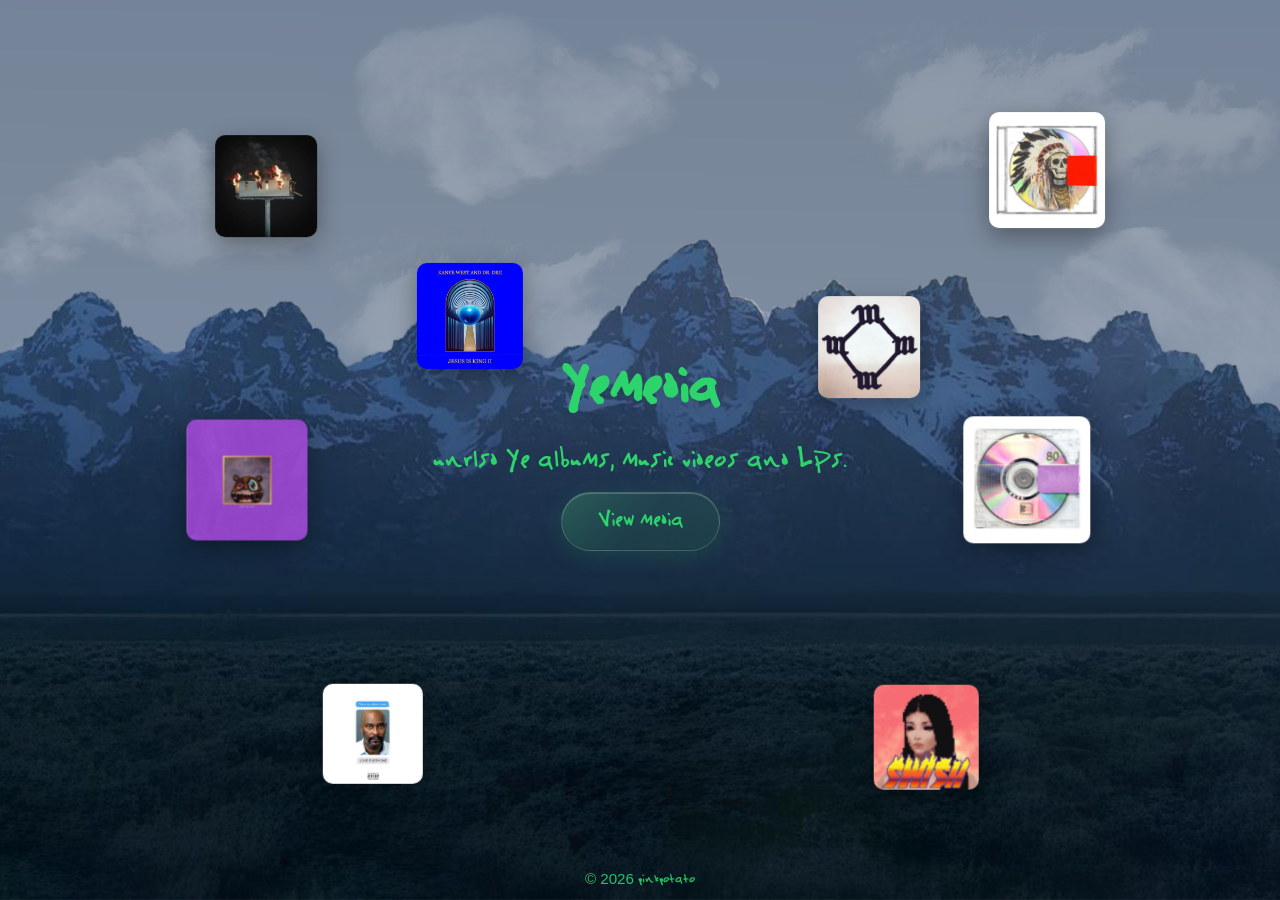
==== commit b5a706eb: "clean" ====
--- a/index.html
+++ b/index.html
@@ -12,7 +12,7 @@
     <main class="content">
         <h1>Yemedia</h1>
         <p>unrlsd Ye albums, music videos and LPs.</p>
-        <a href="mainpage.html" class="content-btn">View media</a>
+        <a href="/mainpage" class="content-btn">View media</a>
     </main>
     <footer class="copyright">© 2026 pinkpotato</footer>
     <script src="album-covers.js"></script>
--- a/sytle.css
+++ b/sytle.css
@@ -139,6 +139,7 @@
     inset: 0;
     z-index: 2;
     pointer-events: none;
+    perspective: 1200px;
 }
 
 .album-covers .album-cover {
@@ -442,6 +443,15 @@
     transition: transform 0.25s ease;
 }
 
+.mainpage .album-card.has-video {
+    aspect-ratio: 16 / 9;
+}
+
+.mainpage .album-card.has-video .album-card-cover {
+    filter: brightness(0.5);
+    -webkit-filter: brightness(0.5);
+}
+
 .mainpage .album-card:hover {
     transform: scale(0.92);
 }
@@ -464,6 +474,11 @@
     background: rgba(0, 0, 0, 0.5);
     opacity: 0;
     transition: opacity 0.2s ease;
+}
+
+.mainpage .album-card.has-video .album-card-overlay {
+    background: rgba(0, 0, 0, 0.4);
+    opacity: 1;
 }
 
 .mainpage .album-card.has-tracks .album-card-overlay {
@@ -1741,3 +1756,211 @@
         inset: -15%;
     }
 }
+
+/* ========== Video Player Modal ========== */
+.video-player-modal {
+    position: fixed;
+    inset: 0;
+    z-index: 2000;
+    opacity: 0;
+    visibility: hidden;
+    transition: opacity 0.3s ease, visibility 0.3s ease;
+}
+
+.video-player-modal.is-visible {
+    opacity: 1;
+    visibility: visible;
+}
+
+.video-player-modal.closing {
+    opacity: 0;
+}
+
+.video-player-backdrop {
+    position: absolute;
+    inset: 0;
+    background: rgba(0, 0, 0, 0.85);
+    backdrop-filter: blur(8px);
+    -webkit-backdrop-filter: blur(8px);
+}
+
+.video-player-container {
+    position: relative;
+    z-index: 1;
+    width: 100%;
+    height: 100%;
+    display: flex;
+    flex-direction: column;
+    padding: 1rem;
+    box-sizing: border-box;
+    overflow: hidden;
+}
+
+.video-player-header {
+    display: flex;
+    align-items: center;
+    justify-content: space-between;
+    padding: 1rem 1.5rem;
+    margin-bottom: 1rem;
+    background: rgba(255, 255, 255, 0.1);
+    backdrop-filter: blur(14px);
+    -webkit-backdrop-filter: blur(14px);
+    border: 1px solid rgba(45, 212, 108, 0.3);
+    border-radius: 14px;
+    font-family: "Yung Jakes", "yungjakes", sans-serif;
+}
+
+.video-player-title {
+    color: #5cff9e;
+    font-size: 1.1rem;
+    font-weight: bold;
+    text-shadow: 0 0 12px rgba(0, 0, 0, 0.3);
+    overflow: hidden;
+    text-overflow: ellipsis;
+    white-space: nowrap;
+    flex: 1;
+    min-width: 0;
+}
+
+.video-player-close {
+    width: 44px;
+    height: 44px;
+    border: none;
+    background: transparent;
+    color: #5cff9e;
+    cursor: pointer;
+    display: flex;
+    align-items: center;
+    justify-content: center;
+    border-radius: 8px;
+    transition: background 0.2s ease, transform 0.2s ease;
+    flex-shrink: 0;
+    margin-left: 1rem;
+}
+
+.video-player-close:hover {
+    background: rgba(92, 255, 158, 0.15);
+    transform: scale(1.05);
+}
+
+.video-player-close-icon {
+    width: 24px;
+    height: 24px;
+    object-fit: contain;
+    filter: brightness(0) saturate(100%) invert(82%) sepia(42%) saturate(1200%) hue-rotate(87deg) brightness(102%) contrast(101%);
+}
+
+.video-player-iframe-wrapper {
+    flex: 1;
+    display: flex;
+    align-items: center;
+    justify-content: center;
+    min-height: 0;
+    background: rgba(0, 0, 0, 0.3);
+    border-radius: 14px;
+    border: 1px solid rgba(45, 212, 108, 0.2);
+    overflow: hidden;
+    padding: 0.5rem;
+    box-sizing: border-box;
+}
+
+.video-player-iframe {
+    width: 100%;
+    height: 100%;
+    border: none;
+    border-radius: 8px;
+    background: #000;
+}
+
+/* Desktop: larger video player */
+@media (min-width: 769px) {
+    .video-player-container {
+        max-width: 1400px;
+        max-height: 90vh;
+        margin: auto;
+        padding: 2rem;
+    }
+    
+    .video-player-header {
+        padding: 1.25rem 2rem;
+    }
+    
+    .video-player-title {
+        font-size: 1.3rem;
+    }
+}
+
+/* Mobile: full screen in landscape */
+@media (max-width: 768px) {
+    .video-player-container {
+        padding: 0.5rem;
+        max-height: 90vh;
+        justify-content: flex-start;
+    }
+    
+    .video-player-header {
+        padding: 0.75rem 1rem;
+        margin-bottom: 0.5rem;
+        flex-shrink: 0;
+    }
+    
+    .video-player-title {
+        font-size: 0.95rem;
+    }
+    
+    .video-player-close {
+        width: 40px;
+        height: 40px;
+    }
+    
+    .video-player-close-icon {
+        width: 20px;
+        height: 20px;
+    }
+    
+    .video-player-iframe-wrapper {
+        padding: 0.25rem;
+        flex: 0 0 auto;
+        height: auto;
+        max-height: calc(90vh - 80px);
+    }
+    
+    .video-player-iframe {
+        aspect-ratio: 16 / 9;
+        height: auto;
+        max-height: 100%;
+    }
+}
+
+/* Landscape orientation on mobile */
+@media (max-width: 768px) and (orientation: landscape) {
+    .video-player-container {
+        padding: 0.5rem;
+        max-height: 90vh;
+        justify-content: flex-start;
+    }
+    
+    .video-player-header {
+        padding: 0.5rem 0.75rem;
+        margin-bottom: 0.5rem;
+        flex-shrink: 0;
+    }
+    
+    .video-player-title {
+        font-size: 0.85rem;
+    }
+    
+    .video-player-iframe-wrapper {
+        padding: 0.25rem;
+        flex: 0 0 auto;
+        height: auto;
+        max-height: calc(90vh - 60px);
+    }
+    
+    .video-player-iframe {
+        aspect-ratio: 16 / 9;
+        height: auto;
+        max-height: 100%;
+    }
+}
+
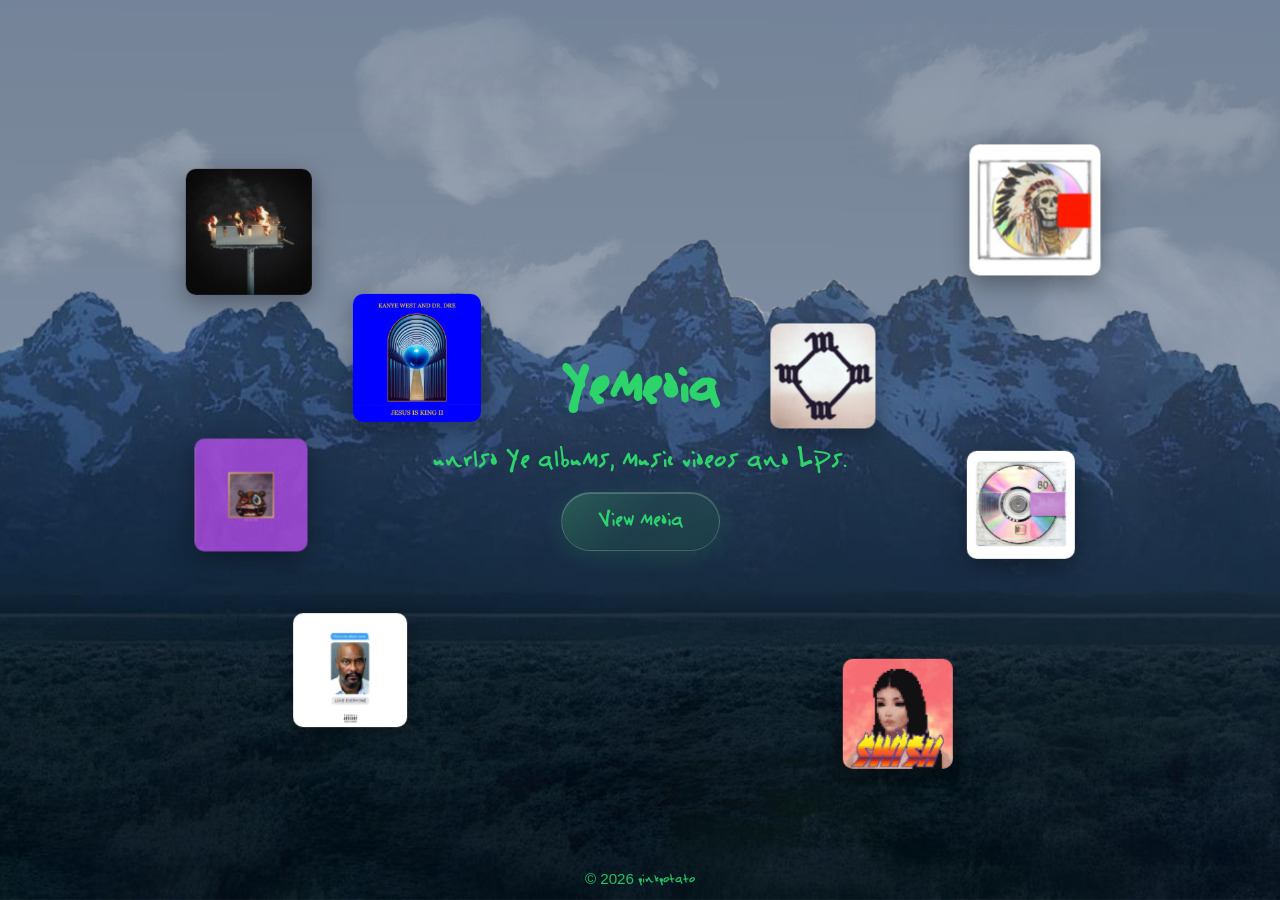
==== commit 27a3fd7a: "omo" ====
--- a/index.html
+++ b/index.html
@@ -12,7 +12,7 @@
     <main class="content">
         <h1>Yemedia</h1>
         <p>unrlsd Ye albums, music videos and LPs.</p>
-        <a href="/mainpage" class="content-btn">View media</a>
+        <a href="mainpage.html" class="content-btn">View media</a>
     </main>
     <footer class="copyright">© 2026 pinkpotato</footer>
     <script src="album-covers.js"></script>
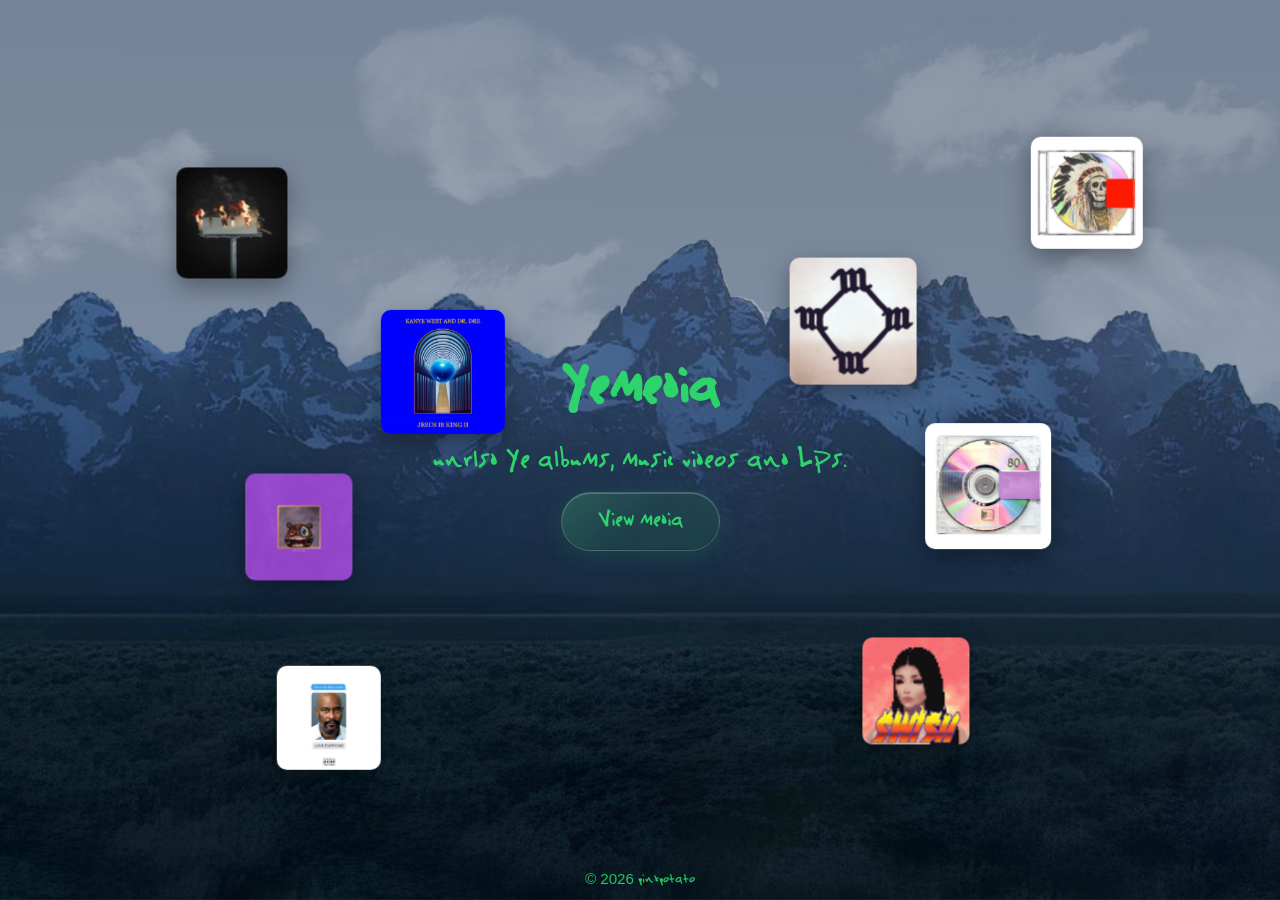
==== commit 278685db: "player" ====
--- a/index.html
+++ b/index.html
@@ -12,7 +12,7 @@
     <main class="content">
         <h1>Yemedia</h1>
         <p>unrlsd Ye albums, music videos and LPs.</p>
-        <a href="mainpage.html" class="content-btn">View media</a>
+        <a href="mainpage" class="content-btn">View media</a>
     </main>
     <footer class="copyright">© 2026 pinkpotato</footer>
     <script src="album-covers.js"></script>
--- a/sytle.css
+++ b/sytle.css
@@ -452,6 +452,12 @@
     -webkit-filter: brightness(0.5);
 }
 
+.mainpage .album-card.has-video .album-card-overlay {
+    background: rgba(0, 0, 0, 0.4);
+    opacity: 1;
+}
+
+
 .mainpage .album-card:hover {
     transform: scale(0.92);
 }
@@ -476,10 +482,6 @@
     transition: opacity 0.2s ease;
 }
 
-.mainpage .album-card.has-video .album-card-overlay {
-    background: rgba(0, 0, 0, 0.4);
-    opacity: 1;
-}
 
 .mainpage .album-card.has-tracks .album-card-overlay {
     justify-content: flex-end;
@@ -1808,6 +1810,14 @@
     border: 1px solid rgba(45, 212, 108, 0.3);
     border-radius: 14px;
     font-family: "Yung Jakes", "yungjakes", sans-serif;
+    gap: 0.75rem;
+}
+
+.video-player-header-controls {
+    display: flex;
+    align-items: center;
+    gap: 0.5rem;
+    flex-shrink: 0;
 }
 
 .video-player-title {
@@ -1822,6 +1832,76 @@
     min-width: 0;
 }
 
+.video-player-fullscreen {
+    align-self: flex-end;
+    margin-top: 0.75rem;
+    margin-right: 0.5rem;
+    width: 48px;
+    height: 48px;
+    border: none;
+    background: rgba(0, 0, 0, 0.6);
+    backdrop-filter: blur(8px);
+    -webkit-backdrop-filter: blur(8px);
+    color: #5cff9e;
+    cursor: pointer;
+    display: flex;
+    align-items: center;
+    justify-content: center;
+    border-radius: 50%;
+    border: 1px solid rgba(92, 255, 158, 0.3);
+    transition: background 0.2s ease, transform 0.2s ease, opacity 0.2s ease;
+    z-index: 10;
+    box-shadow: 0 2px 8px rgba(0, 0, 0, 0.3);
+}
+
+.video-player-fullscreen:hover {
+    background: rgba(92, 255, 158, 0.2);
+    transform: scale(1.1);
+    border-color: rgba(92, 255, 158, 0.5);
+}
+
+.video-player-fullscreen-icon {
+    width: 24px;
+    height: 24px;
+    object-fit: contain;
+    filter: brightness(0) saturate(100%) invert(82%) sepia(42%) saturate(1200%) hue-rotate(87deg) brightness(102%) contrast(101%);
+}
+
+.video-player-exit-fullscreen {
+    position: fixed;
+    top: 1rem;
+    left: 1rem;
+    width: 56px;
+    height: 56px;
+    border: none;
+    background: rgba(0, 0, 0, 0.75);
+    backdrop-filter: blur(12px);
+    -webkit-backdrop-filter: blur(12px);
+    color: #5cff9e;
+    cursor: pointer;
+    display: none;
+    align-items: center;
+    justify-content: center;
+    border-radius: 50%;
+    border: 2px solid rgba(92, 255, 158, 0.5);
+    transition: background 0.2s ease, transform 0.2s ease;
+    z-index: 3001;
+    box-shadow: 0 4px 16px rgba(0, 0, 0, 0.5);
+}
+
+.video-player-exit-fullscreen:hover {
+    background: rgba(92, 255, 158, 0.25);
+    transform: scale(1.1);
+    border-color: rgba(92, 255, 158, 0.6);
+}
+
+.video-player-exit-fullscreen-icon {
+    width: 28px;
+    height: 28px;
+    object-fit: contain;
+    filter: brightness(0) saturate(100%) invert(82%) sepia(42%) saturate(1200%) hue-rotate(87deg) brightness(102%) contrast(101%);
+}
+
 .video-player-close {
     width: 44px;
     height: 44px;
@@ -1835,7 +1915,6 @@
     border-radius: 8px;
     transition: background 0.2s ease, transform 0.2s ease;
     flex-shrink: 0;
-    margin-left: 1rem;
 }
 
 .video-player-close:hover {
@@ -1862,6 +1941,13 @@
     overflow: hidden;
     padding: 0.5rem;
     box-sizing: border-box;
+    transition: border-radius 0.3s ease, padding 0.3s ease;
+}
+
+.video-player-iframe-wrapper.is-fullscreen {
+    border-radius: 0;
+    padding: 0;
+    border: none;
 }
 
 .video-player-iframe {
@@ -1870,6 +1956,11 @@
     border: none;
     border-radius: 8px;
     background: #000;
+    transition: border-radius 0.3s ease;
+}
+
+.video-player-iframe-wrapper.is-fullscreen .video-player-iframe {
+    border-radius: 0;
 }
 
 /* Desktop: larger video player */
@@ -1908,6 +1999,16 @@
         font-size: 0.95rem;
     }
     
+    .video-player-fullscreen {
+        width: 44px;
+        height: 44px;
+    }
+    
+    .video-player-fullscreen-icon {
+        width: 22px;
+        height: 22px;
+    }
+    
     .video-player-close {
         width: 40px;
         height: 40px;
@@ -1930,6 +2031,36 @@
         height: auto;
         max-height: 100%;
     }
+    
+    /* Fullscreen mode on mobile */
+    .video-player-iframe-wrapper.is-fullscreen {
+        position: fixed;
+        inset: 0;
+        z-index: 3000;
+        padding: 0;
+        border-radius: 0;
+        max-height: 100vh;
+    }
+    
+    .video-player-iframe-wrapper.is-fullscreen .video-player-iframe {
+        width: 100vw;
+        height: 100vh;
+        aspect-ratio: auto;
+    }
+    
+    .video-player-container:has(.video-player-iframe-wrapper.is-fullscreen) .video-player-fullscreen {
+        display: none;
+    }
+    
+    .video-player-exit-fullscreen {
+        width: 52px;
+        height: 52px;
+    }
+    
+    .video-player-exit-fullscreen-icon {
+        width: 26px;
+        height: 26px;
+    }
 }
 
 /* Landscape orientation on mobile */
@@ -1962,5 +2093,21 @@
         height: auto;
         max-height: 100%;
     }
-}
-
+    
+    /* Fullscreen in landscape */
+    .video-player-iframe-wrapper.is-fullscreen {
+        position: fixed;
+        inset: 0;
+        z-index: 3000;
+        padding: 0;
+        border-radius: 0;
+        max-height: 100vh;
+    }
+    
+    .video-player-iframe-wrapper.is-fullscreen .video-player-iframe {
+        width: 100vw;
+        height: 100vh;
+        aspect-ratio: auto;
+    }
+}
+
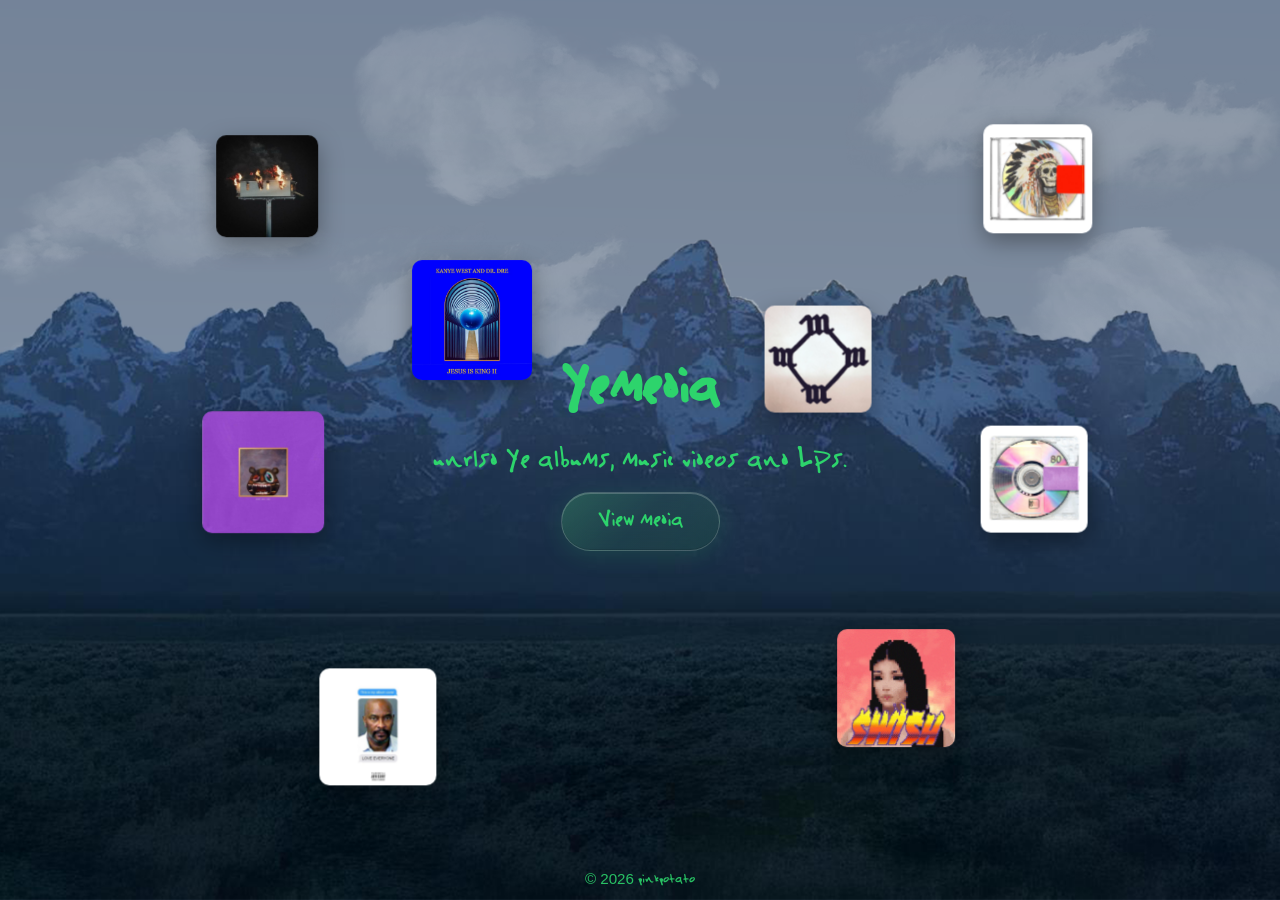
==== commit 577c9500: "idkman" ====
--- a/index.html
+++ b/index.html
@@ -12,7 +12,7 @@
     <main class="content">
         <h1>Yemedia</h1>
         <p>unrlsd Ye albums, music videos and LPs.</p>
-        <a href="mainpage" class="content-btn">View media</a>
+        <a href="./mainpage.html" class="content-btn">View media</a>
     </main>
     <footer class="copyright">© 2026 pinkpotato</footer>
     <script src="album-covers.js"></script>
--- a/sytle.css
+++ b/sytle.css
@@ -311,6 +311,31 @@
     opacity: 1;
 }
 
+.mainpage .topbar-x-link {
+    display: flex;
+    align-items: center;
+    justify-content: center;
+    width: 44px;
+    height: 44px;
+    padding: 0;
+    border: none;
+    border-radius: 0;
+    background: transparent;
+    color: #5cff9e;
+    flex-shrink: 0;
+    transition: opacity 0.2s ease, transform 0.2s ease;
+    text-decoration: none;
+}
+.mainpage .topbar-x-link:hover {
+    opacity: 0.85;
+    transform: scale(1.05);
+}
+.mainpage .topbar-x-icon {
+    width: 22px;
+    height: 22px;
+    display: block;
+}
+
 .mainpage .topbar-menu-btn {
     display: none;
     align-items: center;
@@ -1446,6 +1471,24 @@
     border-radius: 6px;
     flex-shrink: 0;
     border: 1px solid rgba(255, 255, 255, 0.1);
+}
+
+/* Video folder (e.g. Sunday Service): landscape thumb and hide now playing on desktop */
+.mainpage .mainpage-player-expanded.is-video-folder .mainpage-player-tracklist .track-list-cover {
+    width: 72px;
+    height: auto;
+    aspect-ratio: 16 / 9;
+    min-height: 40px;
+}
+
+.mainpage .mainpage-player-expanded.is-video-folder[data-expanded-mode="tracklist"] .mainpage-player-expanded-cover-section {
+    display: none !important;
+}
+
+.mainpage .mainpage-player-expanded.is-video-folder[data-expanded-mode="tracklist"] .mainpage-player-expanded-tracks {
+    flex: 1;
+    min-width: 0;
+    width: 100%;
 }
 
 .mainpage .mainpage-player-tracklist .track-num {
@@ -1832,6 +1875,32 @@
     min-width: 0;
 }
 
+.video-player-prev,
+.video-player-next {
+    flex-shrink: 0;
+    width: 40px;
+    height: 40px;
+    padding: 0;
+    border: none;
+    background: rgba(0, 0, 0, 0.4);
+    color: #5cff9e;
+    border-radius: 50%;
+    cursor: pointer;
+    display: flex;
+    align-items: center;
+    justify-content: center;
+    transition: background 0.2s ease;
+}
+.video-player-prev:hover,
+.video-player-next:hover {
+    background: rgba(92, 255, 158, 0.25);
+}
+.video-player-nav-icon {
+    width: 22px;
+    height: 22px;
+    opacity: 0.9;
+}
+
 .video-player-fullscreen {
     align-self: flex-end;
     margin-top: 0.75rem;
@@ -2111,3 +2180,75 @@
     }
 }
 
+/* ========== Video Picker Modal (folder with multiple videos) ========== */
+.video-picker-modal {
+    position: fixed;
+    inset: 0;
+    z-index: 2000;
+    display: flex;
+    align-items: center;
+    justify-content: center;
+    padding: 1rem;
+    box-sizing: border-box;
+}
+.video-picker-backdrop {
+    position: absolute;
+    inset: 0;
+    background: rgba(0, 0, 0, 0.6);
+}
+.video-picker-container {
+    position: relative;
+    background: var(--mainpage-bg, #111);
+    border-radius: 12px;
+    padding: 1.25rem 1.5rem;
+    max-width: 420px;
+    width: 100%;
+    max-height: 80vh;
+    overflow: hidden;
+    display: flex;
+    flex-direction: column;
+    box-shadow: 0 8px 32px rgba(0, 0, 0, 0.5);
+}
+.video-picker-title {
+    margin: 0 0 1rem 0;
+    font-size: 1.1rem;
+    font-weight: 600;
+    color: var(--mainpage-fg, #eee);
+}
+.video-picker-list {
+    display: flex;
+    flex-direction: column;
+    gap: 0.5rem;
+    overflow-y: auto;
+    flex: 1;
+    min-height: 0;
+}
+.video-picker-item {
+    display: block;
+    width: 100%;
+    padding: 0.75rem 1rem;
+    text-align: left;
+    background: rgba(255, 255, 255, 0.08);
+    border: none;
+    border-radius: 8px;
+    color: var(--mainpage-fg, #eee);
+    font-size: 0.95rem;
+    cursor: pointer;
+    transition: background 0.15s;
+}
+.video-picker-item:hover {
+    background: rgba(255, 255, 255, 0.14);
+}
+.video-picker-close {
+    margin-top: 1rem;
+    padding: 0.6rem 1rem;
+    background: transparent;
+    border: 1px solid rgba(255, 255, 255, 0.25);
+    border-radius: 8px;
+    color: var(--mainpage-fg, #eee);
+    font-size: 0.9rem;
+    cursor: pointer;
+}
+.video-picker-close:hover {
+    background: rgba(255, 255, 255, 0.08);
+}
